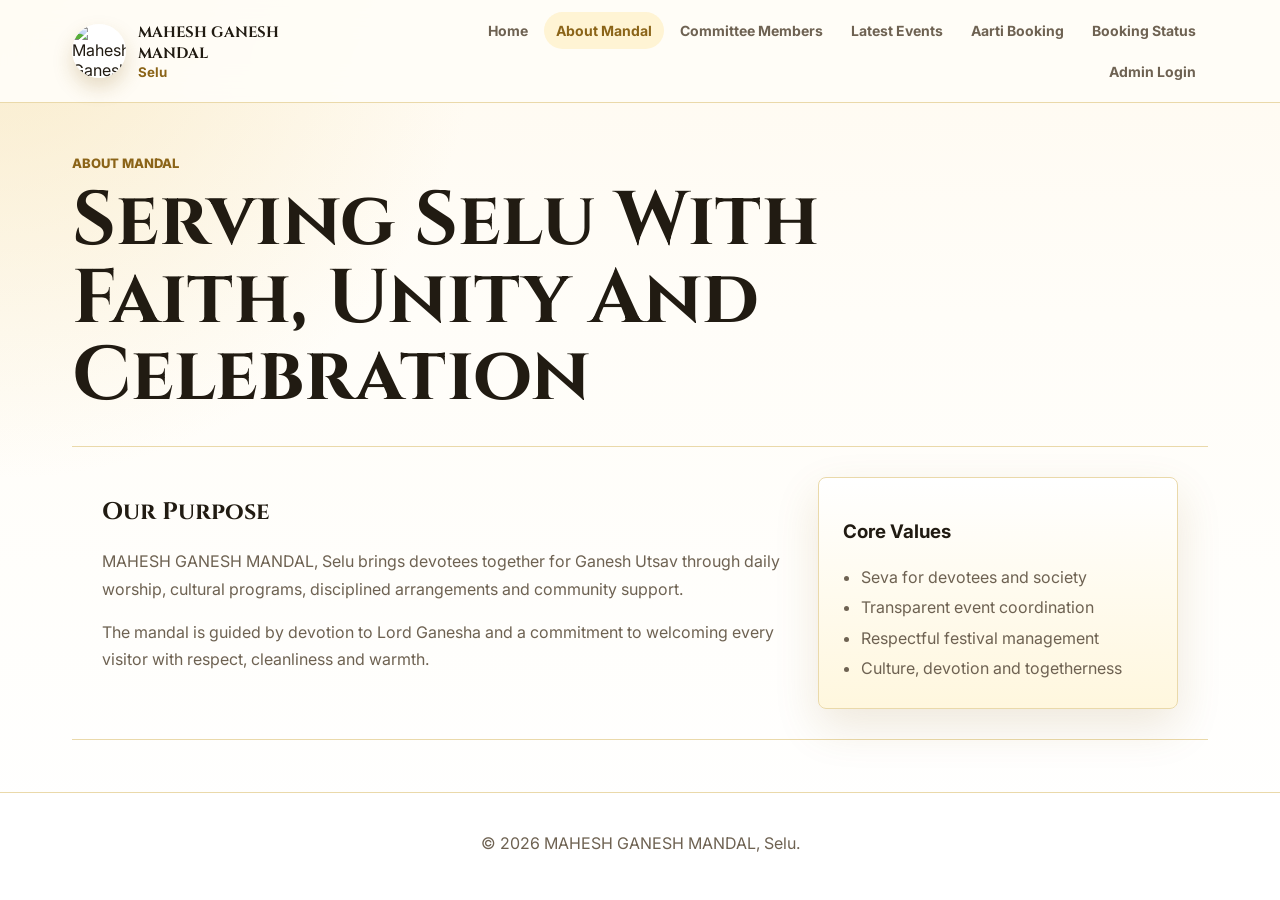
==== about.html @ b1e27781 "Add files via upload" ====
<!DOCTYPE html>
<html lang="en">
<head>
  <meta charset="UTF-8">
  <meta name="viewport" content="width=device-width, initial-scale=1.0">
  <title>About Mandal | MAHESH GANESH MANDAL</title>
  <link rel="preconnect" href="https://fonts.googleapis.com">
  <link rel="preconnect" href="https://fonts.gstatic.com" crossorigin>
  <link href="https://fonts.googleapis.com/css2?family=Cinzel:wght@600;700&family=Inter:wght@400;500;600;700&display=swap" rel="stylesheet">
  <link rel="stylesheet" href="styles.css">
</head>
<body>
  <header class="site-header">
    <nav class="navbar">
      <a class="brand" href="index.html"><img class="logo-mark" src="assets/mahesh-ganesh-mandal-logo.webp" alt="Mahesh Ganesh Mandal logo"><span><strong>MAHESH GANESH MANDAL</strong><small>Selu</small></span></a>
      <button class="menu-toggle" type="button" aria-label="Open navigation" aria-expanded="false">Menu</button>
      <div class="nav-links">
        <a href="index.html">Home</a><a href="about.html" class="active">About Mandal</a><a href="committee.html">Committee Members</a><a href="events.html">Latest Events</a><a href="booking.html">Aarti Booking</a><a href="status.html">Booking Status</a><a href="admin.html">Admin Login</a>
      </div>
    </nav>
  </header>

  <main class="page">
    <section class="page-title">
      <p class="eyebrow">About Mandal</p>
      <h1>Serving Selu With Faith, Unity And Celebration</h1>
    </section>

    <section class="content-band two-column">
      <div>
        <h2>Our Purpose</h2>
        <p>MAHESH GANESH MANDAL, Selu brings devotees together for Ganesh Utsav through daily worship, cultural programs, disciplined arrangements and community support.</p>
        <p>The mandal is guided by devotion to Lord Ganesha and a commitment to welcoming every visitor with respect, cleanliness and warmth.</p>
      </div>
      <div class="gold-note">
        <h3>Core Values</h3>
        <ul class="clean-list">
          <li>Seva for devotees and society</li>
          <li>Transparent event coordination</li>
          <li>Respectful festival management</li>
          <li>Culture, devotion and togetherness</li>
        </ul>
      </div>
    </section>
  </main>

  <footer class="site-footer"><p>© 2026 MAHESH GANESH MANDAL, Selu.</p></footer>
  <script src="script.js"></script>
</body>
</html>
---- styles.css ----
:root {
  --white: #fffdf8;
  --paper: #ffffff;
  --gold: #c99a2e;
  --gold-dark: #8b6418;
  --gold-soft: #f4dfab;
  --ink: #211b12;
  --muted: #6e6252;
  --line: #ead9aa;
  --shadow: 0 18px 45px rgba(139, 100, 24, 0.14);
}

* {
  box-sizing: border-box;
}

body {
  margin: 0;
  font-family: "Inter", Arial, sans-serif;
  color: var(--ink);
  background:
    radial-gradient(circle at top left, rgba(244, 223, 171, 0.55), transparent 30rem),
    linear-gradient(180deg, #fffaf0 0%, var(--white) 35%, #fff 100%);
  min-height: 100vh;
}

a {
  color: inherit;
  text-decoration: none;
}

.site-header {
  position: sticky;
  top: 0;
  z-index: 20;
  background: rgba(255, 253, 248, 0.92);
  border-bottom: 1px solid var(--line);
  backdrop-filter: blur(16px);
}

.navbar {
  max-width: 1180px;
  margin: 0 auto;
  min-height: 82px;
  padding: 12px 22px;
  display: flex;
  align-items: center;
  justify-content: space-between;
  gap: 20px;
}

.brand {
  display: flex;
  align-items: center;
  gap: 12px;
  min-width: 245px;
}

.logo-mark {
  width: 54px;
  height: 54px;
  display: block;
  flex: 0 0 auto;
  border-radius: 50%;
  object-fit: cover;
  background: #fff;
  box-shadow: inset 0 0 0 3px rgba(255, 255, 255, 0.45), 0 10px 20px rgba(139, 100, 24, 0.22);
}

.brand strong {
  display: block;
  font-family: "Cinzel", serif;
  font-size: 15px;
  letter-spacing: 0;
}

.brand small {
  display: block;
  color: var(--gold-dark);
  font-weight: 700;
}

.nav-links {
  display: flex;
  align-items: center;
  justify-content: flex-end;
  gap: 4px;
  flex-wrap: wrap;
}

.nav-links a {
  padding: 10px 12px;
  border-radius: 999px;
  color: var(--muted);
  font-size: 14px;
  font-weight: 700;
}

.nav-links a:hover,
.nav-links a.active {
  color: var(--gold-dark);
  background: #fff4d4;
}

.menu-toggle {
  display: none;
  width: 44px;
  height: 44px;
  border: 1px solid var(--line);
  border-radius: 8px;
  background: var(--paper);
  color: var(--gold-dark);
  font-size: 24px;
  cursor: pointer;
}

.hero {
  max-width: 1180px;
  min-height: calc(100vh - 142px);
  margin: 0 auto;
  padding: 76px 22px 48px;
  display: grid;
  grid-template-columns: minmax(0, 1.2fr) minmax(300px, 0.8fr);
  gap: 42px;
  align-items: center;
}

.hero-content h1,
.page-title h1 {
  margin: 0;
  font-family: "Cinzel", serif;
  font-size: clamp(38px, 6vw, 76px);
  line-height: 1.02;
  letter-spacing: 0;
}

.hero-content p {
  max-width: 650px;
  color: var(--muted);
  font-size: 18px;
  line-height: 1.8;
}

.hero-meta {
  display: flex;
  flex-wrap: wrap;
  gap: 10px;
  margin: 18px 0;
}

.hero-meta span {
  min-height: 36px;
  display: inline-flex;
  align-items: center;
  border: 1px solid var(--line);
  border-radius: 999px;
  padding: 8px 14px;
  color: var(--gold-dark);
  background: rgba(255, 255, 255, 0.78);
  font-weight: 900;
}

.marathi-line,
.marathi-title {
  margin: 0;
  color: var(--gold-dark);
  font-family: "Inter", Arial, sans-serif;
  font-weight: 900;
}

.hero-content .marathi-line {
  margin-top: 18px;
  font-size: clamp(26px, 4vw, 44px);
  line-height: 1.25;
}

.hero-content .marathi-title {
  margin-top: 6px;
  color: #7c5511;
  font-size: clamp(22px, 3vw, 34px);
  line-height: 1.3;
}

.eyebrow {
  margin: 0 0 12px;
  color: var(--gold-dark);
  font-size: 13px;
  font-weight: 800;
  text-transform: uppercase;
  letter-spacing: 0;
}

.hero-actions,
.status-tools,
.admin-head {
  display: flex;
  gap: 12px;
  flex-wrap: wrap;
  align-items: center;
}

.btn {
  min-height: 46px;
  border: 1px solid transparent;
  border-radius: 8px;
  padding: 12px 18px;
  display: inline-flex;
  align-items: center;
  justify-content: center;
  font-weight: 800;
  cursor: pointer;
}

.btn-primary {
  color: #fff;
  background: linear-gradient(135deg, #d7ae4c, #9b6d18);
  box-shadow: 0 12px 22px rgba(139, 100, 24, 0.2);
}

.btn-secondary {
  color: var(--gold-dark);
  background: #fff;
  border-color: var(--line);
}

.btn-approve {
  color: #fff;
  background: #26734d;
  border-color: #26734d;
}

.btn-reject {
  color: #fff;
  background: #a43d32;
  border-color: #a43d32;
}

.hero-panel,
.gold-note,
.form-shell,
.admin-panel {
  background: rgba(255, 255, 255, 0.84);
  border: 1px solid var(--line);
  border-radius: 8px;
  box-shadow: var(--shadow);
}

.hero-panel {
  padding: 34px;
  text-align: center;
}

.hero-banner {
  position: relative;
  overflow: hidden;
  min-height: 460px;
  padding: 0;
}

.hero-banner img {
  width: 100%;
  height: 100%;
  min-height: 460px;
  display: block;
  object-fit: cover;
}

.banner-caption {
  position: absolute;
  right: 18px;
  bottom: 18px;
  left: 18px;
  padding: 18px;
  border: 1px solid rgba(255, 231, 163, 0.72);
  border-radius: 8px;
  color: #fff;
  background: linear-gradient(180deg, rgba(90, 58, 7, 0.12), rgba(90, 58, 7, 0.76));
  text-align: left;
}

.banner-caption h2 {
  margin: 0;
  font-size: 24px;
}

.banner-caption p {
  margin: 6px 0 0;
  color: #fff7dd;
  font-weight: 800;
}

.mandala {
  width: min(260px, 70vw);
  aspect-ratio: 1;
  margin: 0 auto 24px;
  display: grid;
  place-items: center;
  border-radius: 50%;
  color: #fff;
  font-family: "Cinzel", serif;
  font-size: 86px;
  background:
    linear-gradient(145deg, rgba(255, 255, 255, 0.24), rgba(255, 255, 255, 0)),
    radial-gradient(circle, #eac76e 0%, #c59628 45%, #825b14 100%);
  box-shadow: inset 0 0 0 10px rgba(255, 255, 255, 0.28), 0 18px 36px rgba(139, 100, 24, 0.24);
}

.hero-panel h2,
.section-heading h2,
.page-title h1,
.content-band h2,
.event-item h2,
.member-card h2,
.admin-head h2 {
  font-family: "Cinzel", serif;
}

.section,
.page {
  max-width: 1180px;
  margin: 0 auto;
  padding: 52px 22px;
}

.section-heading {
  max-width: 720px;
  margin-bottom: 28px;
}

.section-heading h2 {
  margin: 0;
  font-size: clamp(28px, 4vw, 44px);
}

.feature-grid,
.member-grid {
  display: grid;
  grid-template-columns: repeat(3, minmax(0, 1fr));
  gap: 18px;
}

.feature-card,
.member-card,
.event-item,
.booking-card {
  padding: 24px;
  border: 1px solid var(--line);
  border-radius: 8px;
  background: var(--paper);
  box-shadow: 0 12px 28px rgba(139, 100, 24, 0.09);
}

.feature-card span,
.event-item time,
.status-pill {
  color: var(--gold-dark);
  font-weight: 900;
}

.feature-card h3,
.member-card h2,
.event-item h2 {
  margin: 12px 0 8px;
}

.feature-card p,
.member-card p,
.event-item p,
.content-band p,
.booking-card p {
  color: var(--muted);
  line-height: 1.7;
}

.page-title {
  max-width: 850px;
  margin-bottom: 30px;
}

.content-band {
  padding: 30px;
  border-top: 1px solid var(--line);
  border-bottom: 1px solid var(--line);
}

.two-column {
  display: grid;
  grid-template-columns: minmax(0, 1fr) 360px;
  gap: 26px;
  align-items: start;
}

.gold-note {
  padding: 24px;
  background: linear-gradient(180deg, #fff, #fff7de);
}

.clean-list {
  margin: 0;
  padding-left: 18px;
  color: var(--muted);
  line-height: 1.9;
}

.avatar {
  width: 70px;
  height: 70px;
  display: grid;
  place-items: center;
  border-radius: 50%;
  color: #fff;
  font-weight: 900;
  background: linear-gradient(145deg, #dcb453, #966914);
}

.timeline {
  display: grid;
  gap: 16px;
}

.form-shell,
.admin-panel {
  max-width: 720px;
  padding: 26px;
}

.premium-form {
  display: grid;
  gap: 16px;
}

.preference-group {
  margin: 0;
  padding: 18px;
  border: 1px solid var(--line);
  border-radius: 8px;
  background: linear-gradient(180deg, #fff, #fff9e9);
}

.preference-group legend {
  padding: 0 8px;
  color: var(--gold-dark);
  font-family: "Cinzel", serif;
  font-weight: 700;
}

.form-row {
  display: grid;
  grid-template-columns: repeat(2, minmax(0, 1fr));
  gap: 14px;
}

label {
  display: grid;
  gap: 8px;
  color: var(--gold-dark);
  font-weight: 800;
}

input,
select {
  width: 100%;
  min-height: 48px;
  border: 1px solid var(--line);
  border-radius: 8px;
  padding: 12px 14px;
  color: var(--ink);
  background: #fff;
  font: inherit;
}

input:focus,
select:focus {
  outline: 3px solid rgba(201, 154, 46, 0.2);
  border-color: var(--gold);
}

.form-message {
  margin: 0;
  color: var(--muted);
  font-weight: 700;
}

.status-tools {
  margin-bottom: 22px;
}

.status-tools input {
  max-width: 360px;
}

.booking-list {
  display: grid;
  gap: 14px;
}

.booking-card {
  display: grid;
  gap: 6px;
}

.booking-card h3 {
  margin: 0;
}

.booking-card p {
  margin: 0;
}

.booking-card-head,
.admin-actions {
  display: flex;
  align-items: center;
  justify-content: space-between;
  gap: 12px;
  flex-wrap: wrap;
}

.admin-request-card {
  gap: 10px;
}

.admin-actions {
  justify-content: flex-start;
  margin-top: 8px;
}

.status-pending {
  color: var(--gold-dark);
}

.status-approved {
  color: #26734d;
}

.status-rejected {
  color: #a43d32;
}

.admin-head {
  justify-content: space-between;
  margin-bottom: 18px;
}

.admin-head h2 {
  margin: 0;
}

.hidden {
  display: none;
}

.site-footer {
  border-top: 1px solid var(--line);
  padding: 24px 22px;
  text-align: center;
  color: var(--muted);
  background: #fff;
}

@media (max-width: 900px) {
  .navbar {
    align-items: flex-start;
    flex-wrap: wrap;
  }

  .menu-toggle {
    display: grid;
    place-items: center;
  }

  .nav-links {
    width: 100%;
    display: none;
    align-items: stretch;
    flex-direction: column;
    padding-top: 10px;
  }

  .nav-links.open {
    display: flex;
  }

  .nav-links a {
    border-radius: 8px;
  }

  .hero,
  .two-column,
  .form-row {
    grid-template-columns: 1fr;
  }

  .hero {
    min-height: auto;
    padding-top: 44px;
  }

  .feature-grid,
  .member-grid {
    grid-template-columns: 1fr;
  }
}

@media (max-width: 560px) {
  .navbar,
  .section,
  .page,
  .hero {
    padding-left: 16px;
    padding-right: 16px;
  }

  .brand {
    min-width: 0;
  }

  .brand strong {
    font-size: 12px;
  }

  .logo-mark {
    width: 48px;
    height: 48px;
  }

  .hero-content h1,
  .page-title h1 {
    font-size: 36px;
  }

  .hero-panel,
  .form-shell,
  .admin-panel,
  .content-band {
    padding: 20px;
  }

  .btn,
  .status-tools input {
    width: 100%;
  }
}
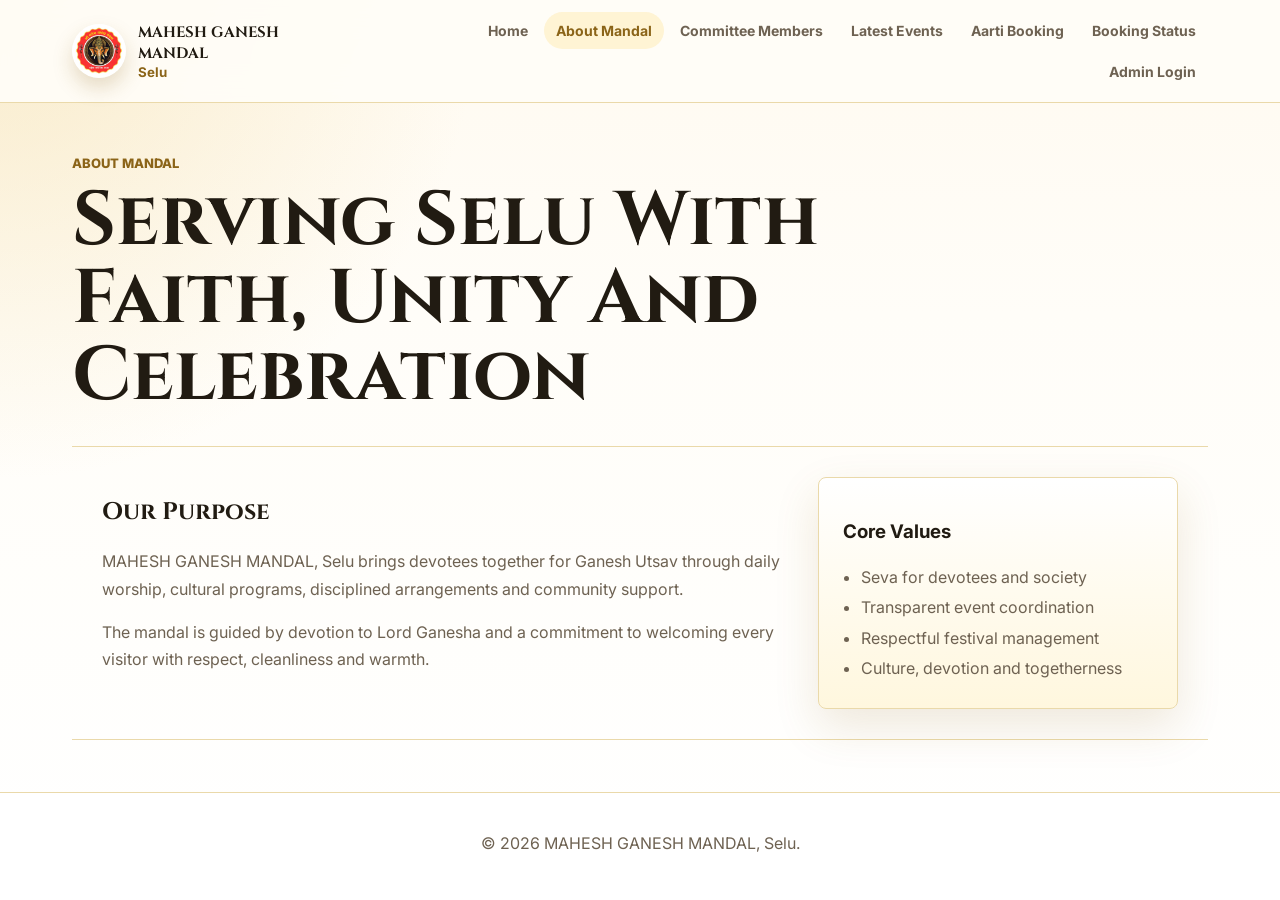
==== commit eadb9946: "Image fix.html" ====
--- a/about.html
+++ b/about.html
@@ -12,7 +12,7 @@
 <body>
   <header class="site-header">
     <nav class="navbar">
-      <a class="brand" href="index.html"><img class="logo-mark" src="assets/mahesh-ganesh-mandal-logo.webp" alt="Mahesh Ganesh Mandal logo"><span><strong>MAHESH GANESH MANDAL</strong><small>Selu</small></span></a>
+      <a class="brand" href="index.html"><img class="logo-mark" src="IMG_20250824_225231_465.webp" alt="Mahesh Ganesh Mandal logo"><span><strong>MAHESH GANESH MANDAL</strong><small>Selu</small></span></a>
       <button class="menu-toggle" type="button" aria-label="Open navigation" aria-expanded="false">Menu</button>
       <div class="nav-links">
         <a href="index.html">Home</a><a href="about.html" class="active">About Mandal</a><a href="committee.html">Committee Members</a><a href="events.html">Latest Events</a><a href="booking.html">Aarti Booking</a><a href="status.html">Booking Status</a><a href="admin.html">Admin Login</a>
